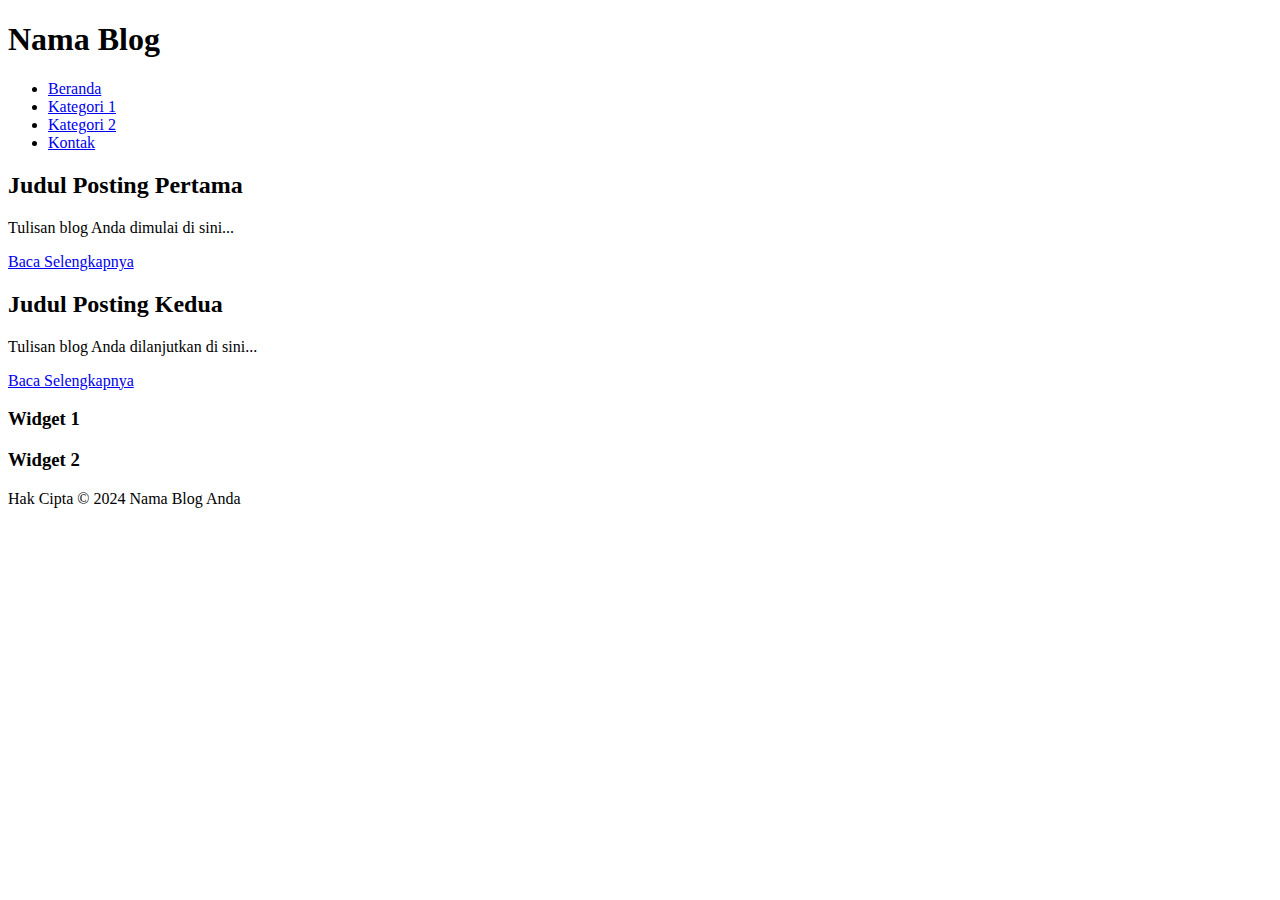
==== index.html @ 5cec07c7 "Create index.html" ====
<!DOCTYPE html>
<html lang="en">

<head>
    <meta charset="UTF-8">
    <meta name="viewport" content="width=device-width, initial-scale=1.0">
    <title>Nama Blog Anda</title>

    <!-- Tambahkan stylesheet untuk desain -->
    <link rel="stylesheet" href="style.css">

    <!-- Tambahkan font atau ikon jika diperlukan -->
    <link rel="stylesheet" href="https://cdnjs.cloudflare.com/ajax/libs/font-awesome/5.15.1/css/all.min.css">
</head>

<body>

    <!-- Header -->
    <header>
        <div class="logo">
            <h1>Nama Blog</h1>
        </div>
        <nav>
            <ul>
                <li><a href="#">Beranda</a></li>
                <li><a href="#">Kategori 1</a></li>
                <li><a href="#">Kategori 2</a></li>
                <li><a href="#">Kontak</a></li>
            </ul>
        </nav>
    </header>

    <!-- Konten Utama -->
    <main>
        <article>
            <h2>Judul Posting Pertama</h2>
            <p>Tulisan blog Anda dimulai di sini...</p>
            <a href="#">Baca Selengkapnya</a>
        </article>

        <article>
            <h2>Judul Posting Kedua</h2>
            <p>Tulisan blog Anda dilanjutkan di sini...</p>
            <a href="#">Baca Selengkapnya</a>
        </article>

        <!-- Tambahkan postingan blog lainnya sesuai kebutuhan -->

    </main>

    <!-- Sidebar -->
    <aside>
        <div class="widget">
            <h3>Widget 1</h3>
            <!-- Isi widget seperti kategori, arsip, atau iklan -->
        </div>

        <div class="widget">
            <h3>Widget 2</h3>
            <!-- Isi widget lainnya -->
        </div>
    </aside>

    <!-- Footer -->
    <footer>
        <p>Hak Cipta © 2024 Nama Blog Anda</p>
    </footer>

</body>

</html>
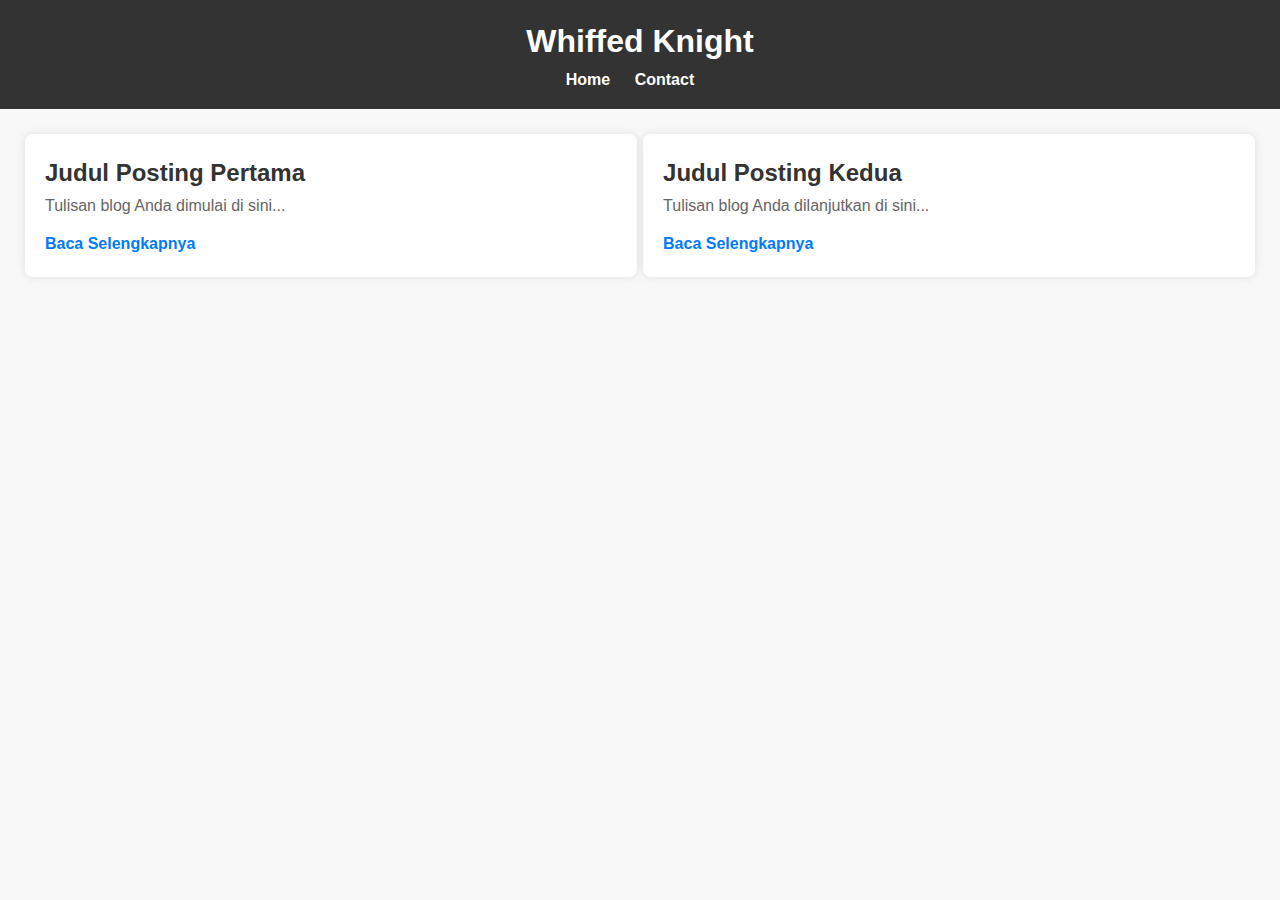
==== commit ae4c508b: "Update index.html" ====
--- a/index.html
+++ b/index.html
@@ -18,14 +18,12 @@
     <!-- Header -->
     <header>
         <div class="logo">
-            <h1>Nama Blog</h1>
+            <h1>Whiffed Knight</h1>
         </div>
         <nav>
             <ul>
-                <li><a href="#">Beranda</a></li>
-                <li><a href="#">Kategori 1</a></li>
-                <li><a href="#">Kategori 2</a></li>
-                <li><a href="#">Kontak</a></li>
+                <li><a href="whiffedknight.github.io">Home</a></li>
+                <li><a href="contact">Contact</a></li>
             </ul>
         </nav>
     </header>
@@ -48,23 +46,10 @@
 
     </main>
 
-    <!-- Sidebar -->
-    <aside>
-        <div class="widget">
-            <h3>Widget 1</h3>
-            <!-- Isi widget seperti kategori, arsip, atau iklan -->
-        </div>
-
-        <div class="widget">
-            <h3>Widget 2</h3>
-            <!-- Isi widget lainnya -->
-        </div>
-    </aside>
-
-    <!-- Footer -->
+    <!-- Footer 
     <footer>
-        <p>Hak Cipta © 2024 Nama Blog Anda</p>
-    </footer>
+        <p>bla bla bla</p>
+    </footer> -->
 
 </body>
 
--- a/style.css
+++ b/style.css
@@ -0,0 +1,110 @@
+/* Reset CSS */
+body, h1, h2, h3, p, ul, li {
+    margin: 0;
+    padding: 0;
+}
+
+body {
+    font-family: 'Arial', sans-serif;
+    line-height: 1.6;
+    background-color: #f8f8f8;
+    color: #333;
+}
+
+/* Header Styles */
+header {
+    background-color: #333;
+    color: #fff;
+    padding: 1em;
+    text-align: center;
+}
+
+.logo h1 {
+    font-size: 2em;
+}
+
+nav ul {
+    list-style-type: none;
+}
+
+nav ul li {
+    display: inline;
+    margin-right: 20px;
+}
+
+nav a {
+    color: #fff;
+    text-decoration: none;
+    font-weight: bold;
+    transition: color 0.3s ease-in-out;
+}
+
+nav a:hover {
+    color: #ffcc00;
+}
+
+/* Main Content Styles */
+main {
+    display: flex;
+    justify-content: space-between;
+    margin: 25px;
+}
+
+article {
+    width: 46.5%;
+    margin-bottom: 30px;
+    background-color: #fff;
+    padding: 20px;
+    border-radius: 8px;
+    box-shadow: 0 0 10px rgba(0, 0, 0, 0.1);
+}
+
+article h2 {
+    color: #333;
+}
+
+article p {
+    color: #666;
+    line-height: 1.8;
+}
+
+article a {
+    color: #007bff;
+    text-decoration: none;
+    font-weight: bold;
+    display: inline-block;
+    margin-top: 10px;
+    transition: color 0.3s ease-in-out;
+}
+
+article a:hover {
+    color: #ffcc00;
+}
+
+/* Sidebar Styles */
+aside {
+    width: 30%;
+}
+
+.widget {
+    margin-bottom: 30px;
+    background-color: #fff;
+    padding: 20px;
+    border-radius: 8px;
+    box-shadow: 0 0 10px rgba(0, 0, 0, 0.1);
+}
+
+.widget h3 {
+    color: #333;
+}
+
+/* Footer Styles */
+footer {
+    background-color: #333;
+    color: #fff;
+    text-align: center;
+    padding: 1em;
+    position: fixed;
+    bottom: 0;
+    width: 100%;
+}
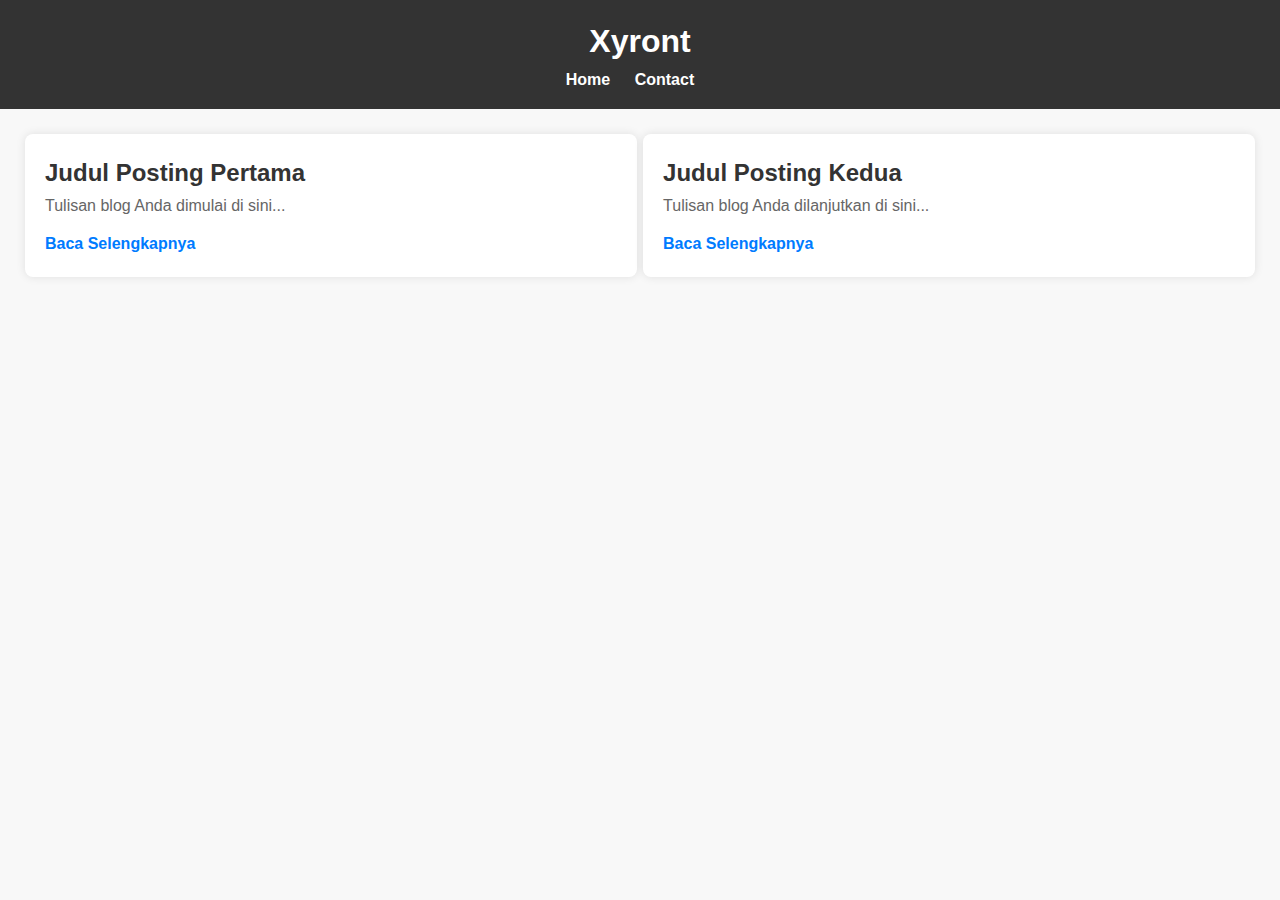
==== commit e24c9c77: "Update index.html" ====
--- a/index.html
+++ b/index.html
@@ -4,7 +4,7 @@
 <head>
     <meta charset="UTF-8">
     <meta name="viewport" content="width=device-width, initial-scale=1.0">
-    <title>Nama Blog Anda</title>
+    <title>Xyront</title>
 
     <!-- Tambahkan stylesheet untuk desain -->
     <link rel="stylesheet" href="style.css">
@@ -18,11 +18,11 @@
     <!-- Header -->
     <header>
         <div class="logo">
-            <h1>Whiffed Knight</h1>
+            <h1>Xyront</h1>
         </div>
         <nav>
             <ul>
-                <li><a href="whiffedknight.github.io">Home</a></li>
+                <li><a href="xyront.github.io">Home</a></li>
                 <li><a href="contact">Contact</a></li>
             </ul>
         </nav>
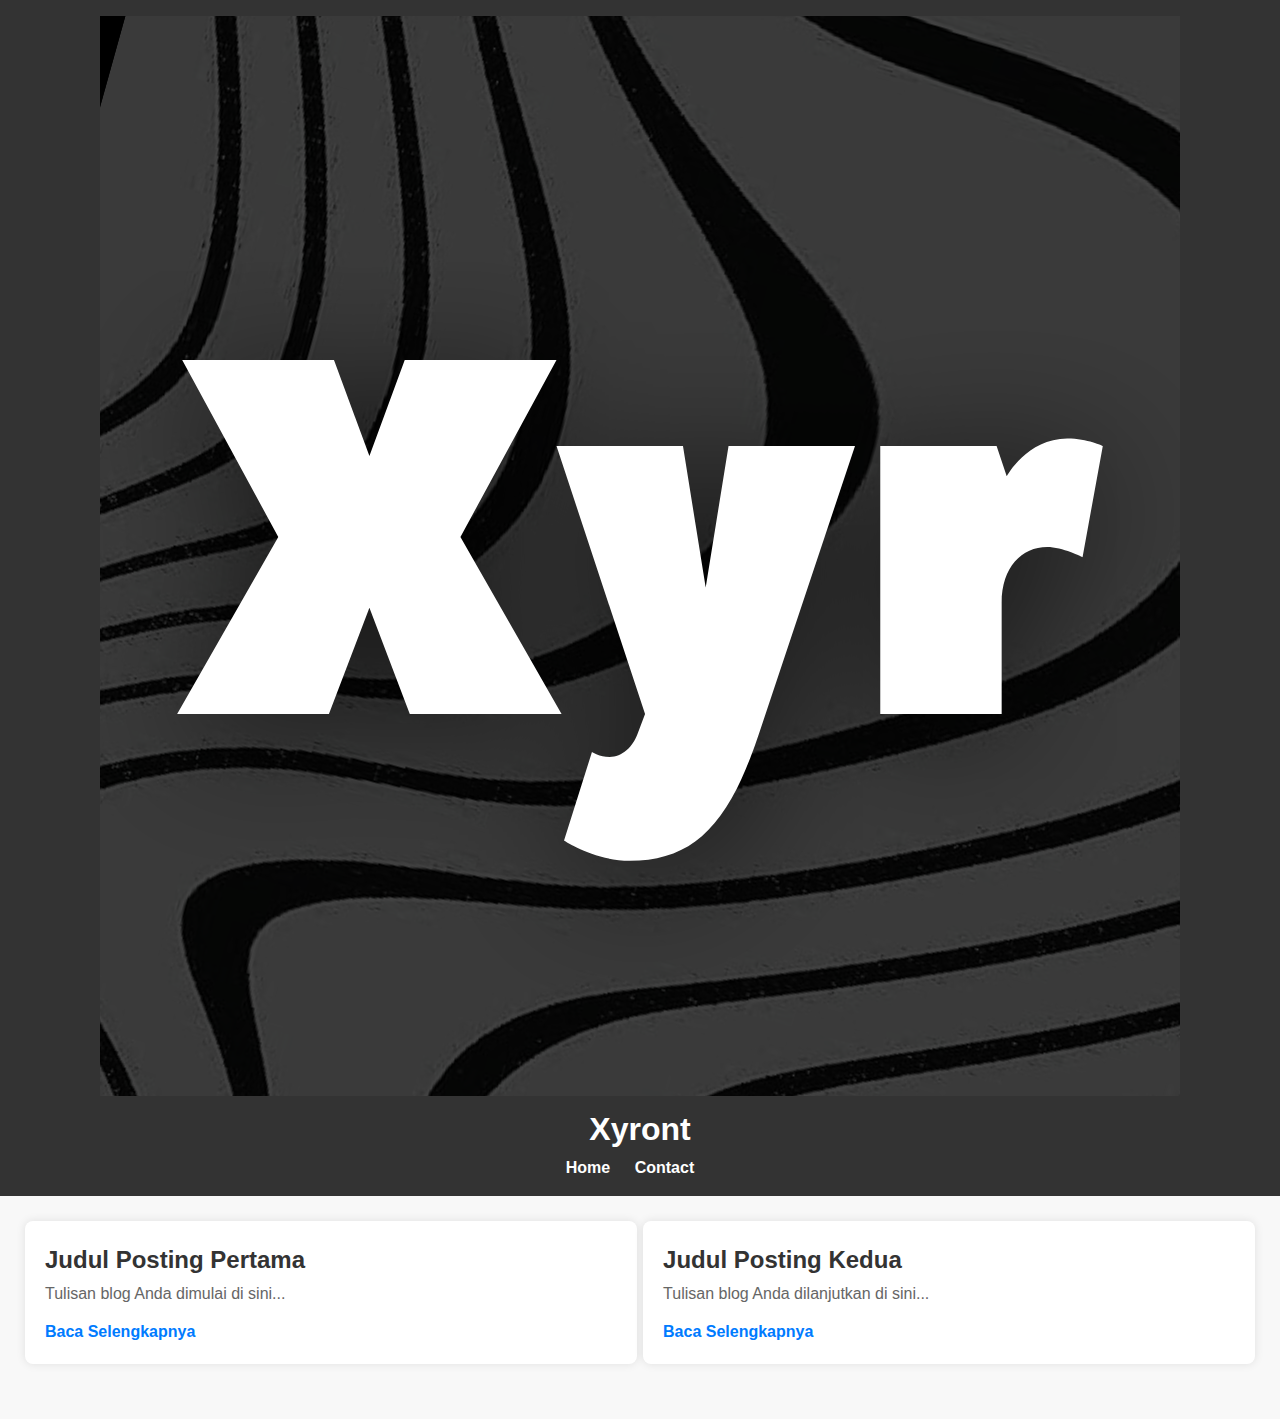
==== commit 0c8b273e: "Update index.html" ====
--- a/index.html
+++ b/index.html
@@ -18,6 +18,7 @@
     <!-- Header -->
     <header>
         <div class="logo">
+            <img src="Xyr.png" alt="Xyront">
             <h1>Xyront</h1>
         </div>
         <nav>
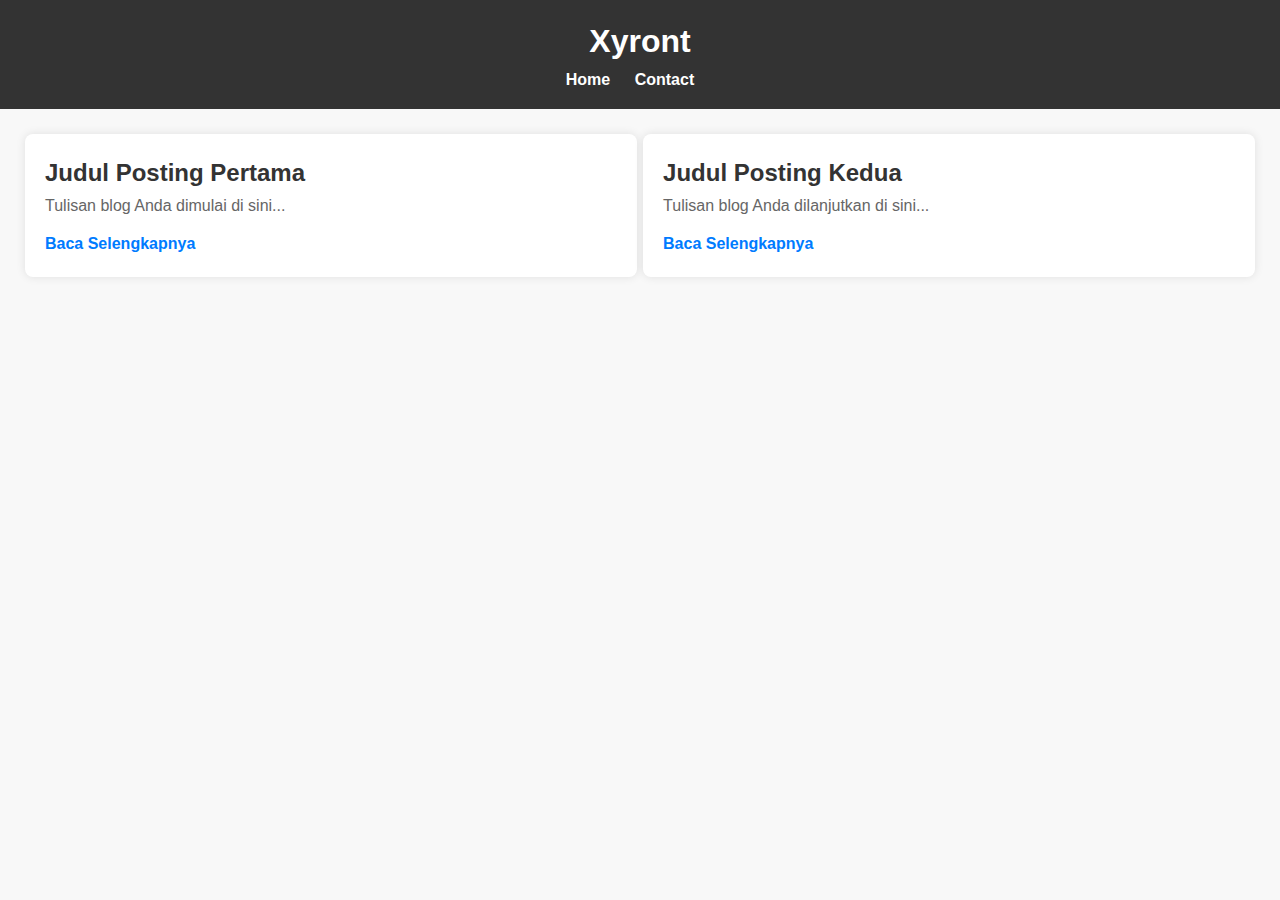
==== commit 59d2d4c9: "Update index.html" ====
--- a/index.html
+++ b/index.html
@@ -18,7 +18,6 @@
     <!-- Header -->
     <header>
         <div class="logo">
-            <img src="Xyr.png" alt="Xyront">
             <h1>Xyront</h1>
         </div>
         <nav>
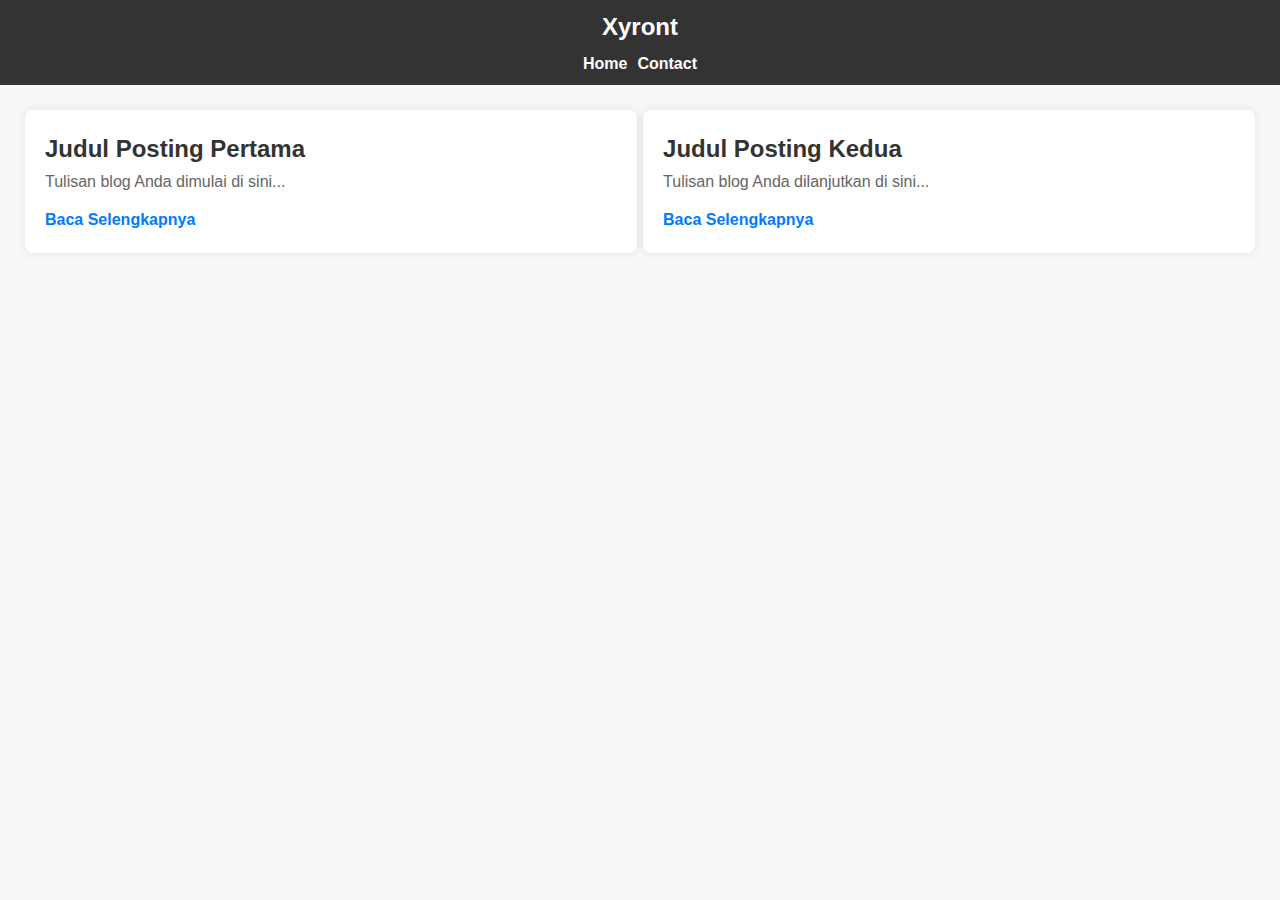
==== commit 21d6c1cc: "Update index.html" ====
--- a/index.html
+++ b/index.html
@@ -5,6 +5,8 @@
     <meta charset="UTF-8">
     <meta name="viewport" content="width=device-width, initial-scale=1.0">
     <title>Xyront</title>
+    <link rel="shortcut icon" href="Xyr.png" type="image/x-icon">
+    <link rel="icon" href="Xyr.png" type="image/x-icon">
 
     <!-- Tambahkan stylesheet untuk desain -->
     <link rel="stylesheet" href="style.css">
--- a/style.css
+++ b/style.css
@@ -11,25 +11,39 @@
     color: #333;
 }
 
+
 /* Header Styles */
 header {
     background-color: #333;
     color: #fff;
-    padding: 1em;
+    padding: 0.5em; /* Adjust padding as needed */
     text-align: center;
 }
 
+.logo {
+    display: flex;
+    align-items: center;
+    justify-content: center;
+}
+
 .logo h1 {
-    font-size: 2em;
+    font-size: 1.5em; /* Adjust font size as needed */
+    margin: 0;
+}
+
+nav {
+    margin-top: 5px; /* Adjust margin as needed */
 }
 
 nav ul {
     list-style-type: none;
+    padding: 0;
+    display: flex;
+    justify-content: center;
 }
 
-nav ul li {
-    display: inline;
-    margin-right: 20px;
+nav li {
+    margin: 0 5px; /* Adjust margin as needed */
 }
 
 nav a {
